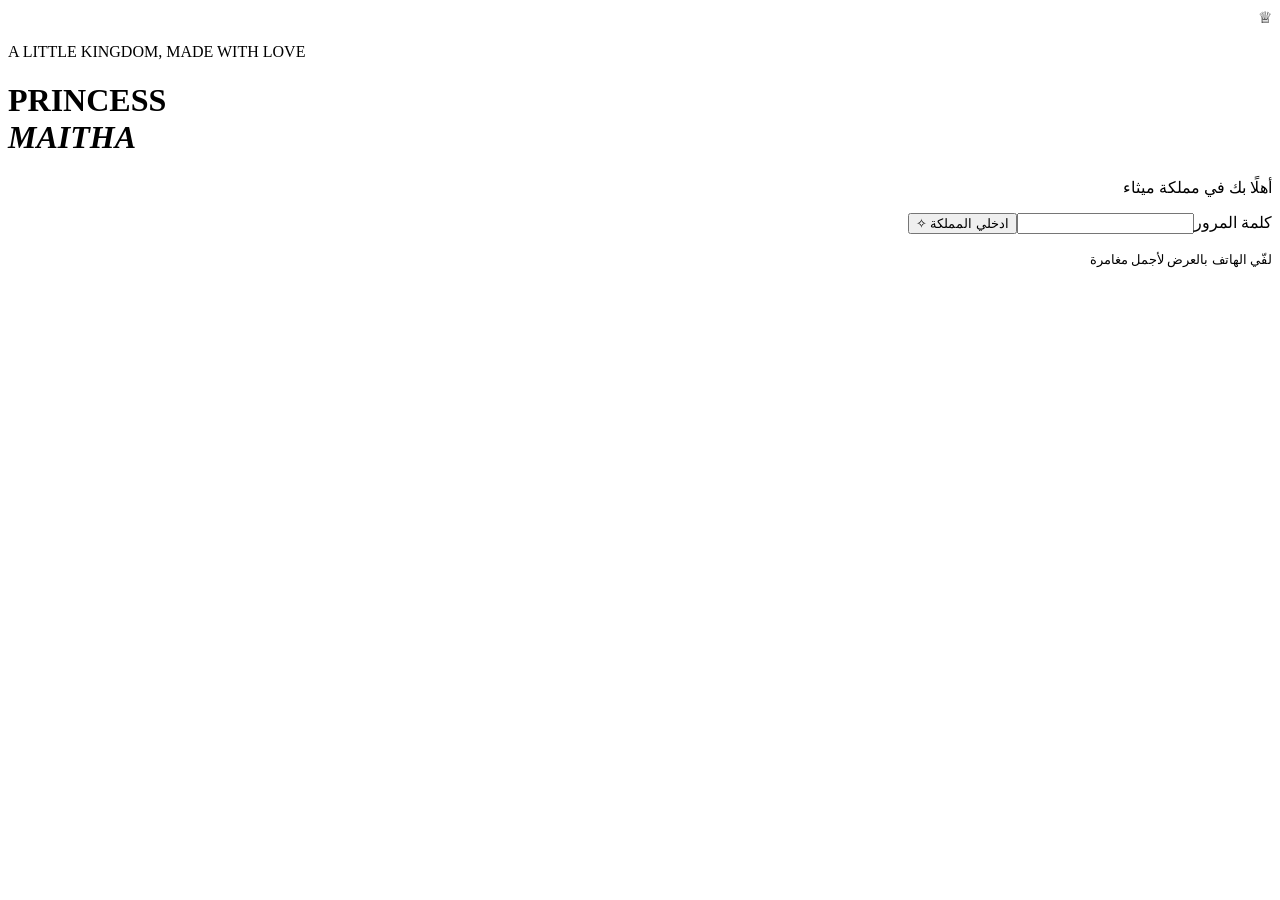
==== index.html @ 8e39f1b5 "Prepare Princess Maitha protected release" ====
<!doctype html><html lang="ar" dir="rtl"><head><meta charset="utf-8"><meta name="viewport" content="width=device-width,initial-scale=1,viewport-fit=cover"><meta name="theme-color" content="#50415d"><title>PRINCESS MAITHA</title><link rel="stylesheet" href="gate.css"></head><body>
<main id="gate"><div class="crown">♕</div><p class="eyebrow" dir="ltr">A LITTLE KINGDOM, MADE WITH LOVE</p><h1 dir="ltr">PRINCESS<br><em>MAITHA</em></h1><p>أهلًا بك في مملكة ميثاء</p><form id="unlock"><label for="password">كلمة المرور</label><input id="password" type="password" inputmode="numeric" autocomplete="current-password" required aria-describedby="status"><button id="enter" type="submit">ادخلي المملكة ✧</button></form><p id="status" role="status" aria-live="polite"></p><small>لفّي الهاتف بالعرض لأجمل مغامرة</small></main><iframe id="game" title="لعبة الأميرة ميثاء" allow="autoplay; fullscreen" hidden></iframe><script src="gate.js"></script></body></html>
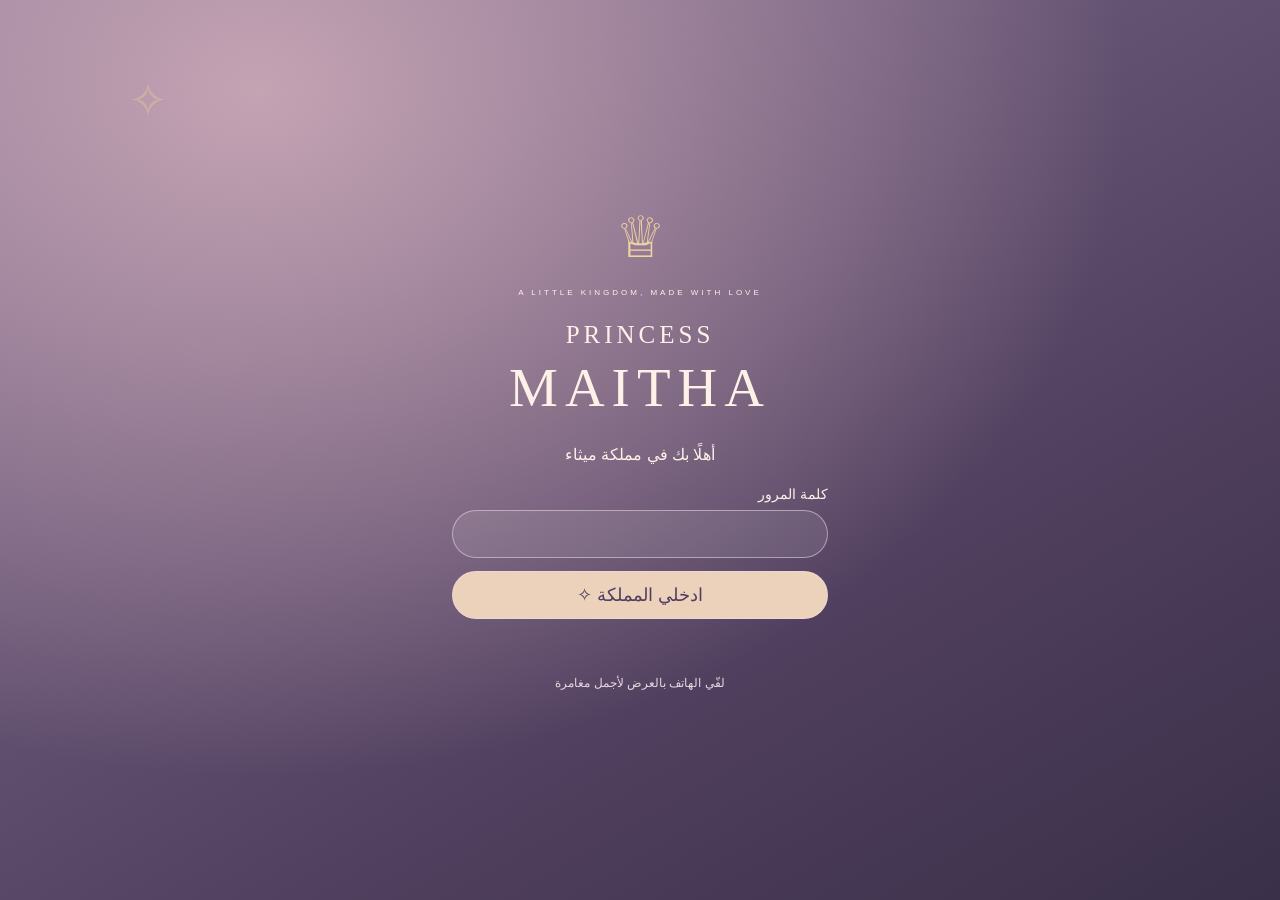
==== commit f0922faf: "Fix iPad graphics memory, character loading and encrypted release updates" ====
--- a/index.html
+++ b/index.html
@@ -1,2 +1,2 @@
 <!doctype html><html lang="ar" dir="rtl"><head><meta charset="utf-8"><meta name="viewport" content="width=device-width,initial-scale=1,viewport-fit=cover"><meta name="theme-color" content="#50415d"><title>PRINCESS MAITHA</title><link rel="stylesheet" href="gate.css"></head><body>
-<main id="gate"><div class="crown">♕</div><p class="eyebrow" dir="ltr">A LITTLE KINGDOM, MADE WITH LOVE</p><h1 dir="ltr">PRINCESS<br><em>MAITHA</em></h1><p>أهلًا بك في مملكة ميثاء</p><form id="unlock"><label for="password">كلمة المرور</label><input id="password" type="password" inputmode="numeric" autocomplete="current-password" required aria-describedby="status"><button id="enter" type="submit">ادخلي المملكة ✧</button></form><p id="status" role="status" aria-live="polite"></p><small>لفّي الهاتف بالعرض لأجمل مغامرة</small></main><iframe id="game" title="لعبة الأميرة ميثاء" allow="autoplay; fullscreen" hidden></iframe><script src="gate.js"></script></body></html>
+<main id="gate"><div class="crown">♕</div><p class="eyebrow" dir="ltr">A LITTLE KINGDOM, MADE WITH LOVE</p><h1 dir="ltr">PRINCESS<br><em>MAITHA</em></h1><p>أهلًا بك في مملكة ميثاء</p><form id="unlock"><label for="password">كلمة المرور</label><input id="password" type="password" inputmode="numeric" autocomplete="current-password" required aria-describedby="status"><button id="enter" type="submit">ادخلي المملكة ✧</button></form><p id="status" role="status" aria-live="polite"></p><small>لفّي الهاتف بالعرض لأجمل مغامرة</small></main><iframe id="game" title="لعبة الأميرة ميثاء" allow="autoplay; fullscreen" hidden></iframe><script src="gate.js?v=ipad-20260911-v2"></script></body></html>
--- a/gate.css
+++ b/gate.css
@@ -0,0 +1 @@
+*{box-sizing:border-box}html,body{height:100%;margin:0}body{background:radial-gradient(ellipse at 20% 10%,#c4a3b3,transparent 60%),linear-gradient(150deg,#837091,#51405f 65%,#3a3049);color:#fff0e8;font-family:Arial,sans-serif;display:grid;place-items:center;min-height:100dvh}body:before{content:'✧';position:fixed;top:8%;left:10%;font-size:48px;color:#e9ca9b66;pointer-events:none}#gate{width:min(440px,92vw);text-align:center;padding:20px 32px;max-height:100dvh;overflow:auto}.crown{color:#f0d3a5;font-size:57px;line-height:1}.eyebrow{font-size:8px;letter-spacing:3px;margin:20px 0}h1{font:25px/1.3 Georgia,serif;letter-spacing:4px;margin:0 0 18px}h1 em{font-size:55px;font-style:normal;letter-spacing:7px}p{line-height:1.7}label{display:block;text-align:right;margin:18px 0 8px;font-size:14px}input,button{width:100%;min-height:48px;border-radius:24px;font:18px Arial;border:1px solid #eadde888;padding:10px 18px}input{text-align:center;letter-spacing:5px;background:#ffffff18;color:white;outline-offset:3px}button{margin-top:13px;background:#edd2bb;color:#503e60;cursor:pointer;touch-action:manipulation}button:disabled{opacity:.6;cursor:wait}#status{min-height:26px;font-size:14px;color:#ffe8ca}small{font-size:12px;color:#e7d7e0}#game{position:fixed;inset:0;width:100%;height:100dvh;border:0;background:#50415d}[hidden]{display:none!important}@media(orientation:landscape) and (max-height:480px){#gate{max-width:580px;padding:10px 30px}.crown{font-size:30px}.eyebrow{margin:7px}h1{font-size:17px;margin:5px}h1 em{font-size:32px}h1 br{display:none}h1 em:before{content:' '}#gate>p:not(.eyebrow){margin:6px}label{margin:6px 0}#status{margin:5px}small{display:none}}
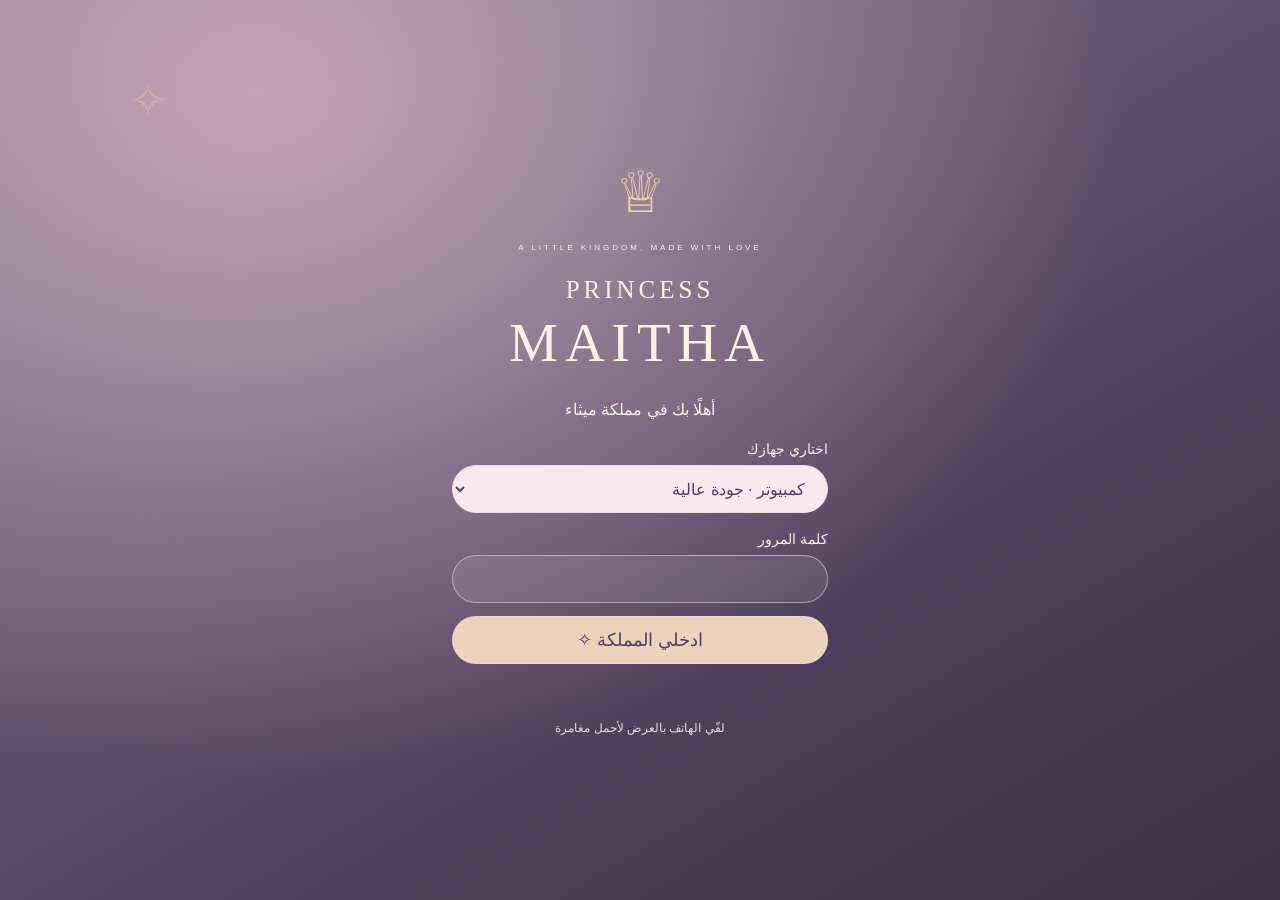
==== commit d9d0cbe7: "Fix iPad graphics memory, character loading and encrypted release updates" ====
--- a/index.html
+++ b/index.html
@@ -1,2 +1,2 @@
-<!doctype html><html lang="ar" dir="rtl"><head><meta charset="utf-8"><meta name="viewport" content="width=device-width,initial-scale=1,viewport-fit=cover"><meta name="theme-color" content="#50415d"><title>PRINCESS MAITHA</title><link rel="stylesheet" href="gate.css"></head><body>
-<main id="gate"><div class="crown">♕</div><p class="eyebrow" dir="ltr">A LITTLE KINGDOM, MADE WITH LOVE</p><h1 dir="ltr">PRINCESS<br><em>MAITHA</em></h1><p>أهلًا بك في مملكة ميثاء</p><form id="unlock"><label for="password">كلمة المرور</label><input id="password" type="password" inputmode="numeric" autocomplete="current-password" required aria-describedby="status"><button id="enter" type="submit">ادخلي المملكة ✧</button></form><p id="status" role="status" aria-live="polite"></p><small>لفّي الهاتف بالعرض لأجمل مغامرة</small></main><iframe id="game" title="لعبة الأميرة ميثاء" allow="autoplay; fullscreen" hidden></iframe><script src="gate.js?v=ipad-20260911-v2"></script></body></html>
+<!doctype html><html lang="ar" dir="rtl"><head><meta charset="utf-8"><meta name="viewport" content="width=device-width,initial-scale=1,viewport-fit=cover"><meta name="theme-color" content="#50415d"><title>PRINCESS MAITHA</title><link rel="stylesheet" href="gate.css?v=devices-20260911-v3"></head><body>
+<main id="gate"><div class="crown">♕</div><p class="eyebrow" dir="ltr">A LITTLE KINGDOM, MADE WITH LOVE</p><h1 dir="ltr">PRINCESS<br><em>MAITHA</em></h1><p>أهلًا بك في مملكة ميثاء</p><form id="unlock"><label for="device">اختاري جهازك</label><select id="device"><option value="iphone">آيفون · جودة خفيفة</option><option value="ipad">آيباد · جودة متوازنة</option><option value="desktop">كمبيوتر · جودة عالية</option></select><label for="password">كلمة المرور</label><input id="password" type="password" inputmode="numeric" autocomplete="current-password" required aria-describedby="status"><button id="enter" type="submit">ادخلي المملكة ✧</button></form><p id="status" role="status" aria-live="polite"></p><small>لفّي الهاتف بالعرض لأجمل مغامرة</small></main><iframe id="game" title="لعبة الأميرة ميثاء" allow="autoplay; fullscreen" hidden></iframe><script src="gate.js?v=devices-20260911-v3"></script></body></html>
--- a/gate.css
+++ b/gate.css
@@ -1 +1,3 @@
 *{box-sizing:border-box}html,body{height:100%;margin:0}body{background:radial-gradient(ellipse at 20% 10%,#c4a3b3,transparent 60%),linear-gradient(150deg,#837091,#51405f 65%,#3a3049);color:#fff0e8;font-family:Arial,sans-serif;display:grid;place-items:center;min-height:100dvh}body:before{content:'✧';position:fixed;top:8%;left:10%;font-size:48px;color:#e9ca9b66;pointer-events:none}#gate{width:min(440px,92vw);text-align:center;padding:20px 32px;max-height:100dvh;overflow:auto}.crown{color:#f0d3a5;font-size:57px;line-height:1}.eyebrow{font-size:8px;letter-spacing:3px;margin:20px 0}h1{font:25px/1.3 Georgia,serif;letter-spacing:4px;margin:0 0 18px}h1 em{font-size:55px;font-style:normal;letter-spacing:7px}p{line-height:1.7}label{display:block;text-align:right;margin:18px 0 8px;font-size:14px}input,button{width:100%;min-height:48px;border-radius:24px;font:18px Arial;border:1px solid #eadde888;padding:10px 18px}input{text-align:center;letter-spacing:5px;background:#ffffff18;color:white;outline-offset:3px}button{margin-top:13px;background:#edd2bb;color:#503e60;cursor:pointer;touch-action:manipulation}button:disabled{opacity:.6;cursor:wait}#status{min-height:26px;font-size:14px;color:#ffe8ca}small{font-size:12px;color:#e7d7e0}#game{position:fixed;inset:0;width:100%;height:100dvh;border:0;background:#50415d}[hidden]{display:none!important}@media(orientation:landscape) and (max-height:480px){#gate{max-width:580px;padding:10px 30px}.crown{font-size:30px}.eyebrow{margin:7px}h1{font-size:17px;margin:5px}h1 em{font-size:32px}h1 br{display:none}h1 em:before{content:' '}#gate>p:not(.eyebrow){margin:6px}label{margin:6px 0}#status{margin:5px}small{display:none}}
+
+#device{width:100%;min-height:48px;border-radius:24px;padding:10px 18px;font:16px Arial;background:#f7e9ee;color:#503e60;border:1px solid #eadde8}
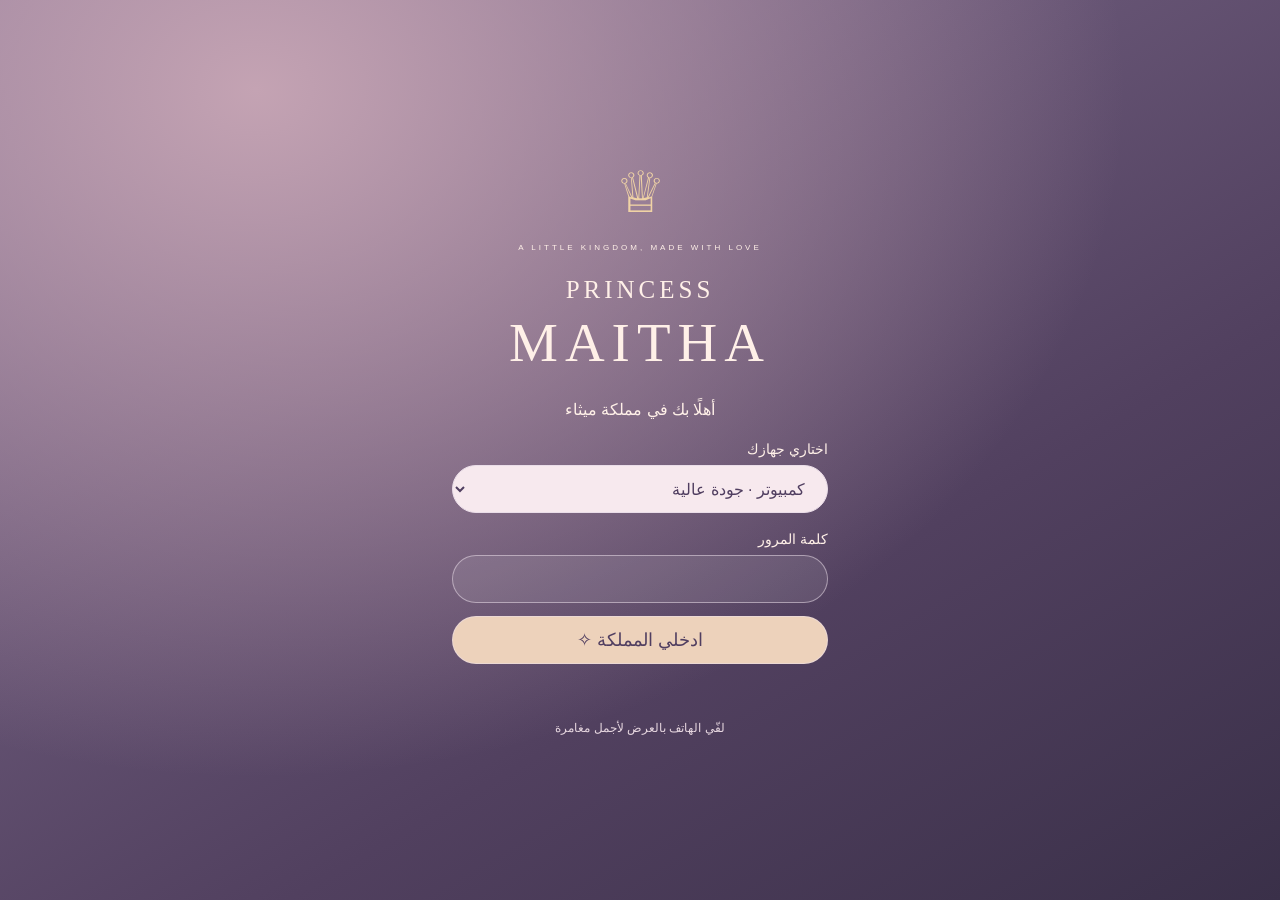
==== commit acbeb5f9: "Fix iPad graphics memory, character loading and encrypted release updates" ====
--- a/index.html
+++ b/index.html
@@ -1,2 +1,2 @@
-<!doctype html><html lang="ar" dir="rtl"><head><meta charset="utf-8"><meta name="viewport" content="width=device-width,initial-scale=1,viewport-fit=cover"><meta name="theme-color" content="#50415d"><title>PRINCESS MAITHA</title><link rel="stylesheet" href="gate.css?v=devices-20260911-v3"></head><body>
-<main id="gate"><div class="crown">♕</div><p class="eyebrow" dir="ltr">A LITTLE KINGDOM, MADE WITH LOVE</p><h1 dir="ltr">PRINCESS<br><em>MAITHA</em></h1><p>أهلًا بك في مملكة ميثاء</p><form id="unlock"><label for="device">اختاري جهازك</label><select id="device"><option value="iphone">آيفون · جودة خفيفة</option><option value="ipad">آيباد · جودة متوازنة</option><option value="desktop">كمبيوتر · جودة عالية</option></select><label for="password">كلمة المرور</label><input id="password" type="password" inputmode="numeric" autocomplete="current-password" required aria-describedby="status"><button id="enter" type="submit">ادخلي المملكة ✧</button></form><p id="status" role="status" aria-live="polite"></p><small>لفّي الهاتف بالعرض لأجمل مغامرة</small></main><iframe id="game" title="لعبة الأميرة ميثاء" allow="autoplay; fullscreen" hidden></iframe><script src="gate.js?v=devices-20260911-v3"></script></body></html>
+<!doctype html><html lang="ar" dir="rtl"><head><meta charset="utf-8"><meta name="viewport" content="width=device-width,initial-scale=1,viewport-fit=cover"><meta name="theme-color" content="#50415d"><title>PRINCESS MAITHA</title><link rel="stylesheet" href="gate.css?v=loading-20260911-v6"></head><body>
+<div id="loadingShield" aria-hidden="true"></div><main id="gate"><div class="crown">♕</div><p class="eyebrow" dir="ltr">A LITTLE KINGDOM, MADE WITH LOVE</p><h1 dir="ltr">PRINCESS<br><em>MAITHA</em></h1><p>أهلًا بك في مملكة ميثاء</p><form id="unlock"><label for="device">اختاري جهازك</label><select id="device"><option value="iphone">آيفون · جودة متكيفة</option><option value="ipad">آيباد · جودة متوازنة</option><option value="desktop">كمبيوتر · جودة عالية</option></select><label for="password">كلمة المرور</label><input id="password" type="password" inputmode="numeric" autocomplete="current-password" required aria-describedby="status"><button id="enter" type="submit">ادخلي المملكة ✧</button></form><p id="status" role="status" aria-live="polite"></p><small>لفّي الهاتف بالعرض لأجمل مغامرة</small></main><button id="logout" hidden aria-label="تسجيل الخروج">خروج</button><iframe id="game" title="لعبة الأميرة ميثاء" allow="autoplay; fullscreen" hidden></iframe><script src="launcher-v6.js?v=loading-20260911-v6"></script></body></html>
--- a/gate.css
+++ b/gate.css
@@ -1,3 +1,8 @@
 *{box-sizing:border-box}html,body{height:100%;margin:0}body{background:radial-gradient(ellipse at 20% 10%,#c4a3b3,transparent 60%),linear-gradient(150deg,#837091,#51405f 65%,#3a3049);color:#fff0e8;font-family:Arial,sans-serif;display:grid;place-items:center;min-height:100dvh}body:before{content:'✧';position:fixed;top:8%;left:10%;font-size:48px;color:#e9ca9b66;pointer-events:none}#gate{width:min(440px,92vw);text-align:center;padding:20px 32px;max-height:100dvh;overflow:auto}.crown{color:#f0d3a5;font-size:57px;line-height:1}.eyebrow{font-size:8px;letter-spacing:3px;margin:20px 0}h1{font:25px/1.3 Georgia,serif;letter-spacing:4px;margin:0 0 18px}h1 em{font-size:55px;font-style:normal;letter-spacing:7px}p{line-height:1.7}label{display:block;text-align:right;margin:18px 0 8px;font-size:14px}input,button{width:100%;min-height:48px;border-radius:24px;font:18px Arial;border:1px solid #eadde888;padding:10px 18px}input{text-align:center;letter-spacing:5px;background:#ffffff18;color:white;outline-offset:3px}button{margin-top:13px;background:#edd2bb;color:#503e60;cursor:pointer;touch-action:manipulation}button:disabled{opacity:.6;cursor:wait}#status{min-height:26px;font-size:14px;color:#ffe8ca}small{font-size:12px;color:#e7d7e0}#game{position:fixed;inset:0;width:100%;height:100dvh;border:0;background:#50415d}[hidden]{display:none!important}@media(orientation:landscape) and (max-height:480px){#gate{max-width:580px;padding:10px 30px}.crown{font-size:30px}.eyebrow{margin:7px}h1{font-size:17px;margin:5px}h1 em{font-size:32px}h1 br{display:none}h1 em:before{content:' '}#gate>p:not(.eyebrow){margin:6px}label{margin:6px 0}#status{margin:5px}small{display:none}}
 
 #device{width:100%;min-height:48px;border-radius:24px;padding:10px 18px;font:16px Arial;background:#f7e9ee;color:#503e60;border:1px solid #eadde8}
+
+#logout{position:fixed;left:max(8px,env(safe-area-inset-left));top:max(4px,env(safe-area-inset-top));width:auto;min-height:28px;font-size:11px;padding:5px 10px;margin:0;z-index:100;background:#eee1eddd}#game{height:100vh;height:100dvh}#gate{position:relative;z-index:2}
+
+/* Keep the game frame renderable under an opaque loading cover on Safari. */
+#loadingShield{position:fixed;inset:0;z-index:1;background:radial-gradient(ellipse at 20% 10%,#c4a3b3,transparent 60%),linear-gradient(150deg,#837091,#51405f 65%,#3a3049);pointer-events:none}
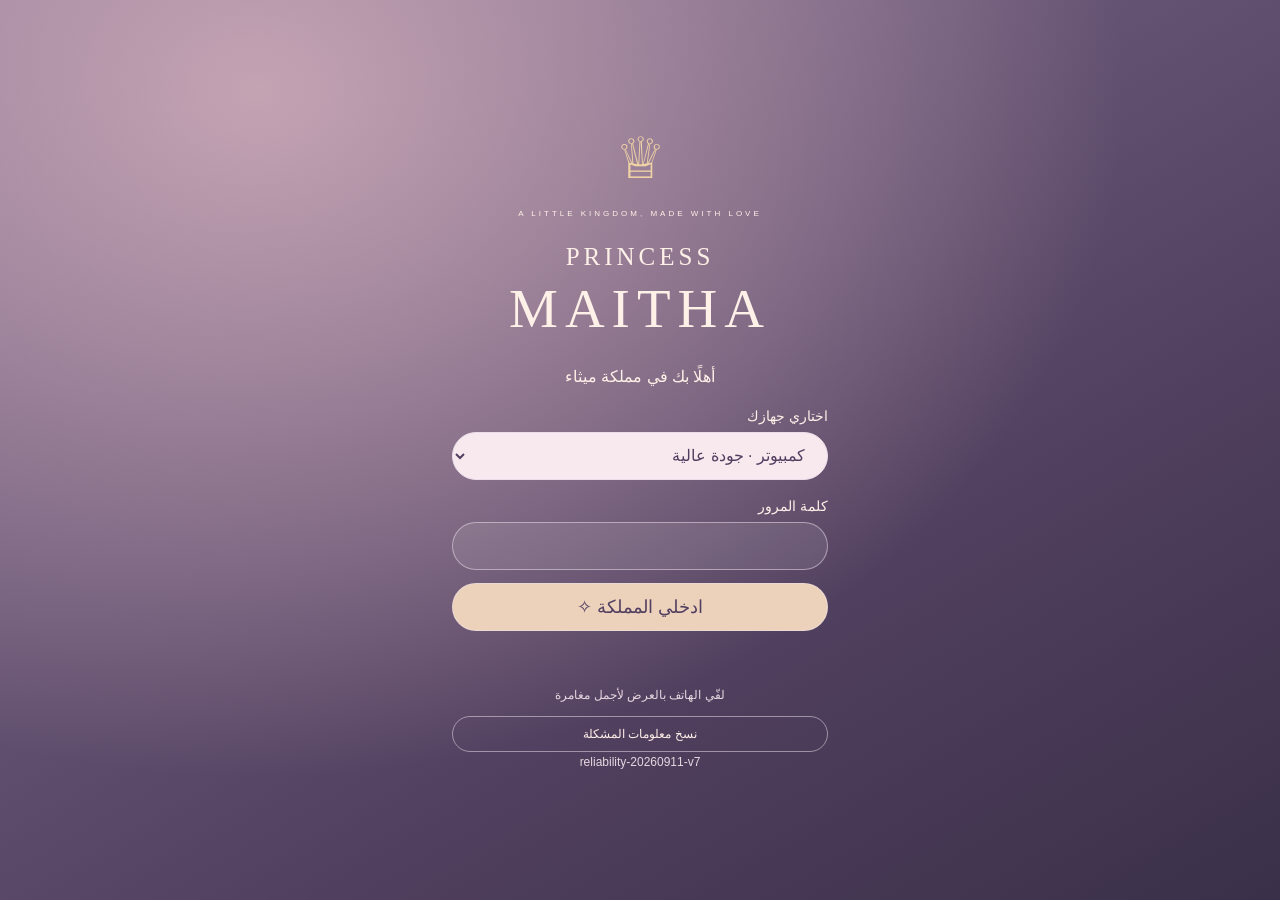
==== commit 8ee479a5: "Fix iPad graphics memory, character loading and encrypted release updates" ====
--- a/index.html
+++ b/index.html
@@ -1,2 +1,2 @@
-<!doctype html><html lang="ar" dir="rtl"><head><meta charset="utf-8"><meta name="viewport" content="width=device-width,initial-scale=1,viewport-fit=cover"><meta name="theme-color" content="#50415d"><title>PRINCESS MAITHA</title><link rel="stylesheet" href="gate.css?v=loading-20260911-v6"></head><body>
-<div id="loadingShield" aria-hidden="true"></div><main id="gate"><div class="crown">♕</div><p class="eyebrow" dir="ltr">A LITTLE KINGDOM, MADE WITH LOVE</p><h1 dir="ltr">PRINCESS<br><em>MAITHA</em></h1><p>أهلًا بك في مملكة ميثاء</p><form id="unlock"><label for="device">اختاري جهازك</label><select id="device"><option value="iphone">آيفون · جودة متكيفة</option><option value="ipad">آيباد · جودة متوازنة</option><option value="desktop">كمبيوتر · جودة عالية</option></select><label for="password">كلمة المرور</label><input id="password" type="password" inputmode="numeric" autocomplete="current-password" required aria-describedby="status"><button id="enter" type="submit">ادخلي المملكة ✧</button></form><p id="status" role="status" aria-live="polite"></p><small>لفّي الهاتف بالعرض لأجمل مغامرة</small></main><button id="logout" hidden aria-label="تسجيل الخروج">خروج</button><iframe id="game" title="لعبة الأميرة ميثاء" allow="autoplay; fullscreen" hidden></iframe><script src="launcher-v6.js?v=loading-20260911-v6"></script></body></html>
+<!doctype html><html lang="ar" dir="rtl"><head><meta charset="utf-8"><meta name="viewport" content="width=device-width,initial-scale=1,viewport-fit=cover"><meta name="theme-color" content="#50415d"><title>PRINCESS MAITHA</title><link rel="stylesheet" href="gate.css?v=reliability-20260911-v7"></head><body>
+<div id="loadingShield" aria-hidden="true"></div><main id="gate"><div class="crown">♕</div><p class="eyebrow" dir="ltr">A LITTLE KINGDOM, MADE WITH LOVE</p><h1 dir="ltr">PRINCESS<br><em>MAITHA</em></h1><p>أهلًا بك في مملكة ميثاء</p><form id="unlock"><label for="device">اختاري جهازك</label><select id="device"><option value="iphone">آيفون · جودة متكيفة</option><option value="ipad">آيباد · جودة متوازنة</option><option value="desktop">كمبيوتر · جودة عالية</option></select><label for="password">كلمة المرور</label><input id="password" type="password" inputmode="numeric" autocomplete="current-password" required aria-describedby="status"><button id="enter" type="submit">ادخلي المملكة ✧</button></form><p id="status" role="status" aria-live="polite"></p><small>لفّي الهاتف بالعرض لأجمل مغامرة</small><button type="button" id="copyDiagnostics">نسخ معلومات المشكلة</button><textarea id="diagnosticsText" readonly hidden aria-label="معلومات المشكلة"></textarea><small dir="ltr">reliability-20260911-v7</small></main><button id="logout" hidden aria-label="تسجيل الخروج">خروج</button><iframe id="game" title="لعبة الأميرة ميثاء" allow="autoplay; fullscreen" hidden></iframe><script src="launcher-v7.js?v=reliability-20260911-v7"></script></body></html>
--- a/gate.css
+++ b/gate.css
@@ -6,3 +6,5 @@
 
 /* Keep the game frame renderable under an opaque loading cover on Safari. */
 #loadingShield{position:fixed;inset:0;z-index:1;background:radial-gradient(ellipse at 20% 10%,#c4a3b3,transparent 60%),linear-gradient(150deg,#837091,#51405f 65%,#3a3049);pointer-events:none}
+
+#copyDiagnostics{font-size:12px;min-height:32px;background:transparent;color:#fff0e8}#diagnosticsText{width:100%;height:100px}
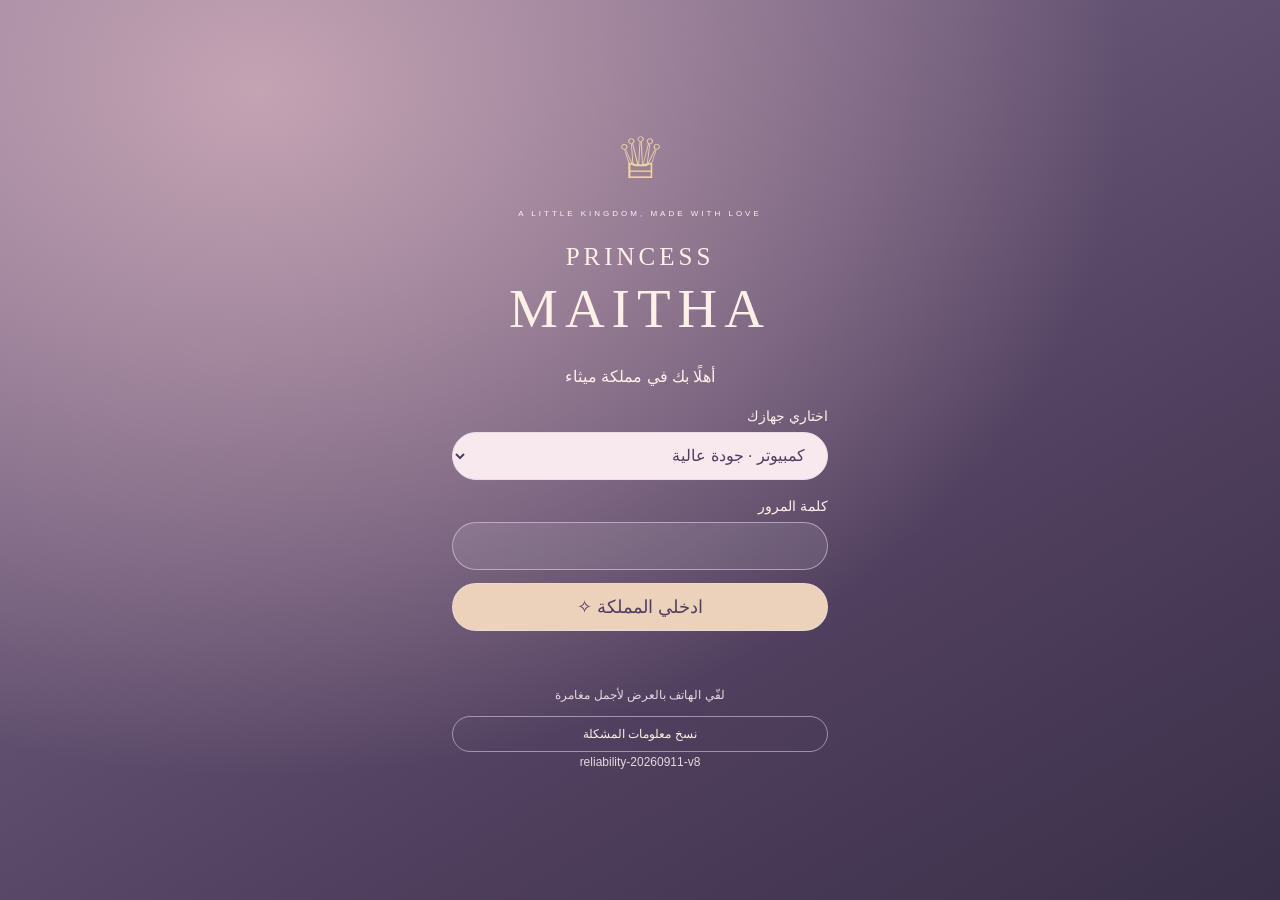
==== commit 2caa0c0e: "Fix iPad graphics memory, character loading and encrypted release updates" ====
--- a/index.html
+++ b/index.html
@@ -1,2 +1,2 @@
-<!doctype html><html lang="ar" dir="rtl"><head><meta charset="utf-8"><meta name="viewport" content="width=device-width,initial-scale=1,viewport-fit=cover"><meta name="theme-color" content="#50415d"><title>PRINCESS MAITHA</title><link rel="stylesheet" href="gate.css?v=reliability-20260911-v7"></head><body>
-<div id="loadingShield" aria-hidden="true"></div><main id="gate"><div class="crown">♕</div><p class="eyebrow" dir="ltr">A LITTLE KINGDOM, MADE WITH LOVE</p><h1 dir="ltr">PRINCESS<br><em>MAITHA</em></h1><p>أهلًا بك في مملكة ميثاء</p><form id="unlock"><label for="device">اختاري جهازك</label><select id="device"><option value="iphone">آيفون · جودة متكيفة</option><option value="ipad">آيباد · جودة متوازنة</option><option value="desktop">كمبيوتر · جودة عالية</option></select><label for="password">كلمة المرور</label><input id="password" type="password" inputmode="numeric" autocomplete="current-password" required aria-describedby="status"><button id="enter" type="submit">ادخلي المملكة ✧</button></form><p id="status" role="status" aria-live="polite"></p><small>لفّي الهاتف بالعرض لأجمل مغامرة</small><button type="button" id="copyDiagnostics">نسخ معلومات المشكلة</button><textarea id="diagnosticsText" readonly hidden aria-label="معلومات المشكلة"></textarea><small dir="ltr">reliability-20260911-v7</small></main><button id="logout" hidden aria-label="تسجيل الخروج">خروج</button><iframe id="game" title="لعبة الأميرة ميثاء" allow="autoplay; fullscreen" hidden></iframe><script src="launcher-v7.js?v=reliability-20260911-v7"></script></body></html>
+<!doctype html><html lang="ar" dir="rtl"><head><meta charset="utf-8"><meta name="viewport" content="width=device-width,initial-scale=1,viewport-fit=cover"><meta name="theme-color" content="#50415d"><title>PRINCESS MAITHA</title><link rel="stylesheet" href="gate.css?v=reliability-20260911-v8"></head><body>
+<div id="loadingShield" aria-hidden="true"></div><main id="gate"><div class="crown">♕</div><p class="eyebrow" dir="ltr">A LITTLE KINGDOM, MADE WITH LOVE</p><h1 dir="ltr">PRINCESS<br><em>MAITHA</em></h1><p>أهلًا بك في مملكة ميثاء</p><form id="unlock"><label for="device">اختاري جهازك</label><select id="device"><option value="iphone">آيفون · جودة متكيفة</option><option value="ipad">آيباد · جودة متوازنة</option><option value="desktop">كمبيوتر · جودة عالية</option></select><label for="password">كلمة المرور</label><input id="password" type="password" inputmode="numeric" autocomplete="current-password" required aria-describedby="status"><button id="enter" type="submit">ادخلي المملكة ✧</button></form><p id="status" role="status" aria-live="polite"></p><small>لفّي الهاتف بالعرض لأجمل مغامرة</small><button type="button" id="copyDiagnostics">نسخ معلومات المشكلة</button><textarea id="diagnosticsText" readonly hidden aria-label="معلومات المشكلة"></textarea><small dir="ltr">reliability-20260911-v8</small></main><button id="logout" hidden aria-label="تسجيل الخروج">خروج</button><iframe id="game" title="لعبة الأميرة ميثاء" allow="autoplay; fullscreen" hidden></iframe><script src="launcher-v8.js?v=reliability-20260911-v8"></script></body></html>
